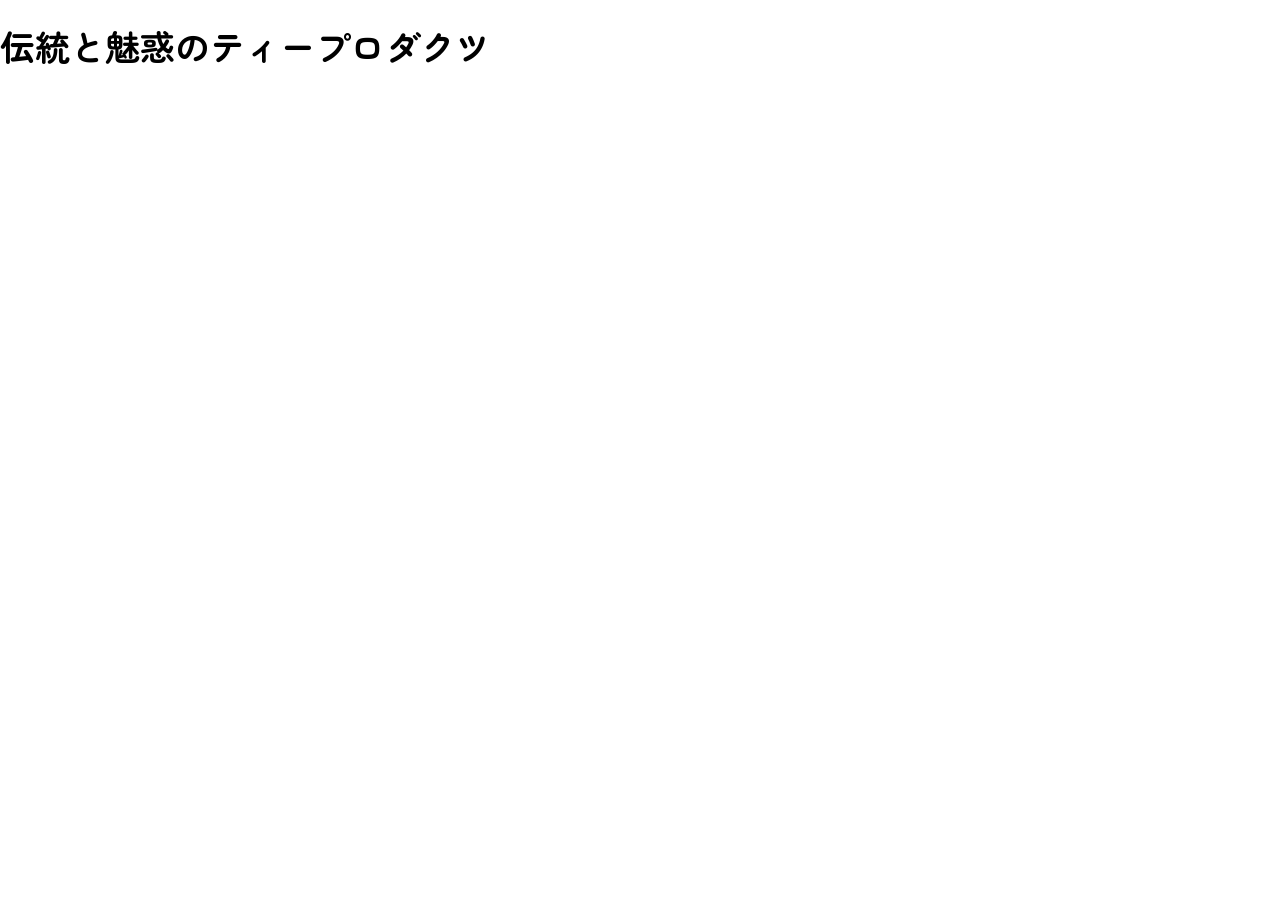
==== feature.html @ 6bc6ef21 "not finished yet" ====
<!DOCTYPE html>
<html lang="jp">
<head>
    <meta charset="UTF-8">
    <meta name="viewport" content="width=device-width, initial-scale=1.0">
    <link rel="stylesheet" href="style.css">
    <link rel="stylesheet" href="feature.css">
    <link rel="icon" href="img/favicon.svg">
    <link rel="preconnect" href="https://fonts.googleapis.com">
    <link rel="preconnect" href="https://fonts.gstatic.com" crossorigin>
    <link href="https://fonts.googleapis.com/css2?family=Zen+Maru+Gothic:wght@300;400;500;700;900&display=swap" rel="stylesheet">
    <title>feature</title>
</head>
<body>
    <h1>伝統と魅惑のティープロダクツ</h1>
    <div>
        <img src="img/feature/feature_img01.jpg" alt="">
        <div></div>
    </div>
    <div>
        <img src="" alt="">
        <div></div>
    </div>
</body>
</html>
---- style.css ----
@charset "UTF-8";

/* リセットcss */
abbr,
address,
article,
aside,
audio,
b,
blockquote,
body,
canvas,
caption,
cite,
code,
dd,
del,
details,
dfn,
div,
dl,
dt,
em,
fieldset,
figcaption,
figure,
footer,
form,
h1,
h2,
h3,
h4,
h5,
h6,
header,
hgroup,
html,
i,
iframe,
img,
ins,
kbd,
label,
legend,
li,
mark,
menu,
nav,
object,
ol,
p,
pre,
q,
samp,
section,
small,
span,
strong,
sub,
summary,
sup,
table,
tbody,
td,
tfoot,
th,
thead,
time,
tr,
ul,
var,
video {
    margin: 0;
    padding: 0;
    border: 0;
    outline: 0;
    font-size: 100%;
    vertical-align: baseline;
    background: 0 0
}

body {
    line-height: 1;
    font-family: "Roboto", sans-serif;
}

article,
aside,
details,
figcaption,
figure,
footer,
header,
hgroup,
menu,
nav,
section {
    display: block
}

ul {
    list-style: none
}

blockquote,
q {
    quotes: none
}

blockquote:after,
blockquote:before,
q:after,
q:before {
    content: none
}

a {
    margin: 0;
    padding: 0;
    font-size: 100%;
    vertical-align: baseline;
    background: 0 0
}

ins {
    background-color: #ff9;
    color: #000;
    text-decoration: none
}

mark {
    background-color: #ff9;
    color: #000;
    font-style: italic;
    font-weight: 700
}

del {
    text-decoration: line-through
}

abbr[title],
dfn[title] {
    border-bottom: 1px dotted;
    cursor: help
}

table {
    border-collapse: collapse;
    border-spacing: 0
}

hr {
    display: block;
    height: 1px;
    border: 0;
    border-top: 1px solid #ccc;
    margin: 1em 0;
    padding: 0
}

input,
select {
    vertical-align: middle
}

body * {
    box-sizing: border-box;
}

/* ここまで リセットcss */
body{
    font-family: "Zen Maru Gothic", sans-serif;
    line-height: 1.7;
}
section{
    position: relative;
}
a{
    color:#000;
    text-decoration: none;
}
.h2{
    font-weight: bold;
}
.h1{
    font-weight: bold;
}
.letters{
    position: relative;
    width: 50%;
    max-width: 450px;
    transform: translate(10%, -200%);
}
.header > picture >img{
    width: 100vw;
}
.icons{
    position: relative;
    width: 20%;
    display: flex;
}
.icon{
    margin-right: 2vw;
    width: 2vw;
}
.icon-wrap, .icon-wrap > .icons{
    display: flex;
    justify-content: flex-end; 
    margin-right: 5vw;
} 
@media (max-width: 767px){

    h1{
        font-weight: bold;
        margin: 15px 0;
        font-size: 20px;
    }
    h2 {
        margin: 10px 0;
        font-size: 15px;
    }
    .news-sentences{
        font-size: 10px;
    }
    .icon{
        width: 7vw;
    }
    .icons{
        left: 10%;
    } 
}
@media (min-width: 768px){
    h2 {
        margin: 20px 20px 20px 0;
        font-size: 22px;
    }
    h1{
        margin:  20px 35px 35px 0;
        font-size: 35px;
    }
    p{
        font-size: 20px;
    }
    .icon{
        min-width: 22px;
    }
    .icons{
        bottom: 120px;
    }
}




.news-wrap{
    margin-top: 100px;
}
.news-pic{
    width: 100px;
}
.news-item{
    display: block;
    width: 300px;
}
.news-item-pic{
    width: 100%;
}
.detail{
    font-weight: bold;
    text-decoration: underline;
}
.line{
    border:0.1px solid #000;
}
.insta{
    vertical-align: text-bottom;
    margin-right: 8px;
}
@media (max-width: 767px){
    .news-wrap{
        margin-left: 20px;
    }
    .news-items{
        display: flex;
    }
    .news-item{
        position: relative;
        margin: 40px 20px 0 0;
        height: 450px;
    }
    .detail{
        position: relative;
        font-size: 12px;
        margin: 10px 0 30px 0;
    }
    .line{
        position: absolute;
        bottom: 0;
        width: 100%;
    } 
    .date{
        position: absolute;
        font-size: 12px;
        bottom: 0px;
    }
    .newest{
        position: relative;
        font-size: 12px;
        margin-top: 40px;
        border: 1px solid #000 ;
        margin-left: auto;
        margin-right: auto;
        text-align: center;
        padding: 18px;
        width: 70%;
    } 
    .insta{
    width: 17px;
    }
}
@media (min-width: 768px){
    .news-wrap{
        margin-left: 60px;
    }
    .pc-flex{
        display: flex;
    }
    .news-items{
        display: flex;
    }
    .news-item{
        margin: 40px 70px 0 0;
    }
    .detail{
        font-size: 20px;
        margin: 30px 0 30px 0;
    }
    .newest{
        position: absolute;
        top: 25px;
        right: 60px;
        font-size: 20px;
    }
    .insta{
    width: 25px;
    }
}



@media (max-width: 767px){
    .about{
        padding: 35px;
        margin: 100px auto;
    }
    .T0{
        margin-top: 40px;
    }
    .T1{
        margin-bottom: 13px;
    }
}
@media (min-width: 768px){
    .about{
        width: 90%;
        max-height: 1000px;
        margin: 150px auto;
    } 
    .T0{
        width: 100%;
        display: flex;
        font-size: 20px;
        margin: 80px 0;
    }
    .T1{
        display: block;
        width: 30%;
    }
    .T3{
        display: block;
        width: 70%;
    }
}




@media (max-width: 767px){
    .product{
        display: block;
        width: 85%; 
        margin: 0 auto;
   }
    .product-name{
        position: relative;
        height: 40px;
        top: 80px;
    }
    .product-pic{
        display: block;
        width: 100%;
    }
    .explanation{
        display: block;
        min-height: 200px;
        
    }
     .reverse, .reverse > .product-name, .reverse > .product-miniwrap > .product-name{
        transform-origin: center center;
        transform: scaleX(-1);
    }
}
@media (min-width: 768px){
    .product-wrap{
        width: 100vw;
        margin: 0 auto;
        padding-bottom: 100px;
    }
    .product-miniwrap{
        width: 100%;
    }
    .product-name{
        position: relative;
        width: 20%;
        top: 200px;
        left: 8%;
        z-index: 1;
    }
    .product{
        width: 90%;
        position: relative;
        left: 10%;
        display: flex;
        align-items: center;
    }
    .product-pic{
        width: 60%;
    }
    .explanation{
        position: relative;
        width: 40%;
        padding: 5%;
        right: 7%;
        background-color: #fff;
        z-index: 1;
    }
    .reverse, .reverse > .product-name, .reverse > .product-miniwrap > .product-name{
        transform-origin: center center;
        transform: scaleX(-1);
    }
}



@media (max-width: 767px){
    .title{
        margin: 20px 0;
        text-align: center;
        font-size: 20px;
        font-weight: bold;
    }
    .smalltitle{
        margin: 10px 0;
        font-size: 18px;
        font-weight: bold;
    }
    .feature-pic{
        display: block;
        width: 90%;
        margin: 0 auto;
    }
    .feature-text{
        display: block;
        width: 90%;
        margin: 0 auto;
    }
}
@media (min-width:768px){
    .title{
        font-size: 50px;
        font-weight: bold;
        text-align: center;
        margin: 40px 0;
    }
    .feature-pic{
        min-height: 320px;
        overflow: hidden;
    }
    .smalltitle{
        font-size: 35px;
        font-weight: bold;
        margin: 30px 0;
    }
    .feature{
        margin-top: 80px;
        display: flex;
    }
    .pc-pic1{
        background: url(img/feature/feature_img01.jpg) no-repeat;
        width: 50%;
        height: 500px;
        background-position: 100%;
        background-size: cover;
        margin-left: 8vw;
        margin-right: 4vw;
    }
    .pc-pic2{
        background: url(img/feature/feature_img02.jpg) no-repeat;
        width: 50%;
        height: 500px;
        background-position: 100%;
        background-size: cover;
        margin-left: 8vw;
        margin-right: 4vw;
    }
    .feature-pic{
        display: none;
        width: 50%;
        margin-left: 8vw;
        margin-right: 4vw;
    }
    .feature-text{
        display: block;
        width: 30%;
        margin-right: 8vw;
        max-height: 400px;
    }
    .reverse2, .reverse2 > .feature > .pc-pic1, .reverse2 > .feature > .pc-pic2, .reverse2 > .feature > .feature-text{
        transform-origin: center center;
        transform: scaleX(-1);
    }
}



.recipe-title{
    display: block;
    width: 10%;
    padding-top: 200px;
    margin: 0 auto;
}
.tea-products{
    border-top: 15px solid #000;
    padding-top: 20px;
    margin-left: 20%;
    line-height: 1.5;
    margin: 0 30%;
    writing-mode: vertical-lr;
    font-size: 50px;
    font-weight: bold;
}
span{
    font-size: 20px;
    background-color: #fff;
    z-index: 1;
}
.recipes{
    display: flex;
}
.overflow{
    margin-left: 5%;
    display: flex;
    overflow: hidden;
}
.overflow:hover{
    overflow: auto;
}
.recipe{
    margin: 3vw;
    width: 30vw;
    flex-shrink: 0;
}
.recipe-pic{
    z-index: 0;
    width: 100%;
    object-fit: cover;
}
@media (max-width: 767px){
    .pc{
        display: none;
    }
    .recipe-title{
        width: 20vw;
    }
    .tea-products{
    border-top: 3px solid #000;
    padding-top: 5px;
    margin-left: 4vw;
    margin-right: 2vw;
    line-height: 1.5;
    writing-mode: vertical-lr;
    font-size: 7vw;
    font-weight: bold;
    }
    span{
    font-size: 3vw;
    background-color: #fff;
    z-index: 1;
    }
    .recipe{
    width: 60vw;
}
}
@media (min-width:768px){
    .np-pc{
        display: none;
    }
}



.shop-title{
    width: 50%;
    display: block;
    margin: 25vh auto 6vh auto;
}
tr{
    display: block;
    margin:  4vh;
}
th{
    width: 80px;
}
table{
    width: 100%;
    table-layout: auto;
    margin-top: 6vh;
    margin-bottom: 2vh;
    border-top: 1px solid #000;
    border-bottom: 1px solid #000;
}
.shop-insta{
    display: block;
    border: 1px solid #000;
    text-align: center;
    padding: 3vh 0;
    margin-top: 5vh;
}
.online-title{
        width: 130px;
        margin-left: 10vw;
        padding: 3vh 0;
}
.shop-cart{
        display: block;
        border: 1px solid #000;
    }
@media (max-width: 767px){
    .cafe{
        display: block;
        width: 90vw;
        margin: 0 auto;
        padding: 0 2vw;
    }
    table{
        width: 90vw;
    }
    .cafe-title{
        display: block;
        margin: 7vh 0;
        width: 15vw;
    }
    .shop-insta{
        margin: 5vh auto;
    }
    .shop-pic{
        width: 100%;
    }
    .online-line{
        display: none;
    }
    .online{
        position: relative;
        left: 5vw;
        max-width: 90vw;
    }
    .shop-cart{
        padding: 3vh 3vw 3vh 3vw;
        text-align: center;
        margin: 5vh;
    }
}
@media (min-width:768px){
    .shop-flex{
        width: 100vw;
        display: flex;
        align-items: start;
    }
    .notion{
        font-size: 20px;
    }
    .cafe-title{
        width: 6vw;
        margin: 10px 0;
    }
    .shop-pic{
        width: 55%;
    }
    .cafe{
        width: 45vw;
        padding: 0 8vw;
    }
    .cafe-pc-flex{
        display: flex;
    }
    .online-wrap{
        display: block;
        width: 80vw;
        margin: 0 auto;
    }
    .online{
        display: block;
        width: 50%;
        margin-left: 10vw;
    }
    .shop-cart{
        padding: 3vh 11vw;
        margin-left: 3.2vw;
    }
    .online-line{
        width: 90vw;
        display: block;
        margin: 0 auto;
        border: 2px solid #000;
        margin-top: 7vh;
    }
}



.contact-title{
    width: 30vw;
    max-width: 200px;
    display: block;
    margin: 20vh auto 10vh auto;
}
form{
    display: block;
    width: 90vw;
    margin: 0 auto;
}
label{
    display: block;
}
input, select, textarea{
    width: 60vw;
    padding: 2vh;
}
.right{
    display: block;
    margin-left: auto;
}
.center{
    display: flex;
    margin: 0 auto;
    text-align: center;
    justify-content: center;
    
}
textarea{
    vertical-align: top;
}
form > p{
    display: flex;
}
.center > input{
    width: 13px;
    margin: 0;
}
.center > .submit{
    appearance: none;
    width: 30vw;
    padding:3vh 0;
    background-color: #444242;
    color: #fff;
    margin-top: 6vh;
}
::placeholder{
    font-family: "Zen Maru Gothic", sans-serif;
    line-height: 1.7;
}
.cc{
    display: block;
    margin: 15vh auto 30vh auto;
    width: 170px;
}
.centerwrap{
    display: block;
    margin: 0 auto;
}

@media (max-width: 767px){
    form > p{
        display: block;
    }
    input, select, textarea{
        width: 90vw;
        display: block;
        margin: 0 auto;
    }
    .center > .submit{
        width: 70vw;
    }
}
---- feature.css ----
@charset "UTF-8";
body {
    font-family: "Zen Maru Gothic", sans-serif;
    font-weight: 400;
    font-style: normal;
    line-height: normal;
}
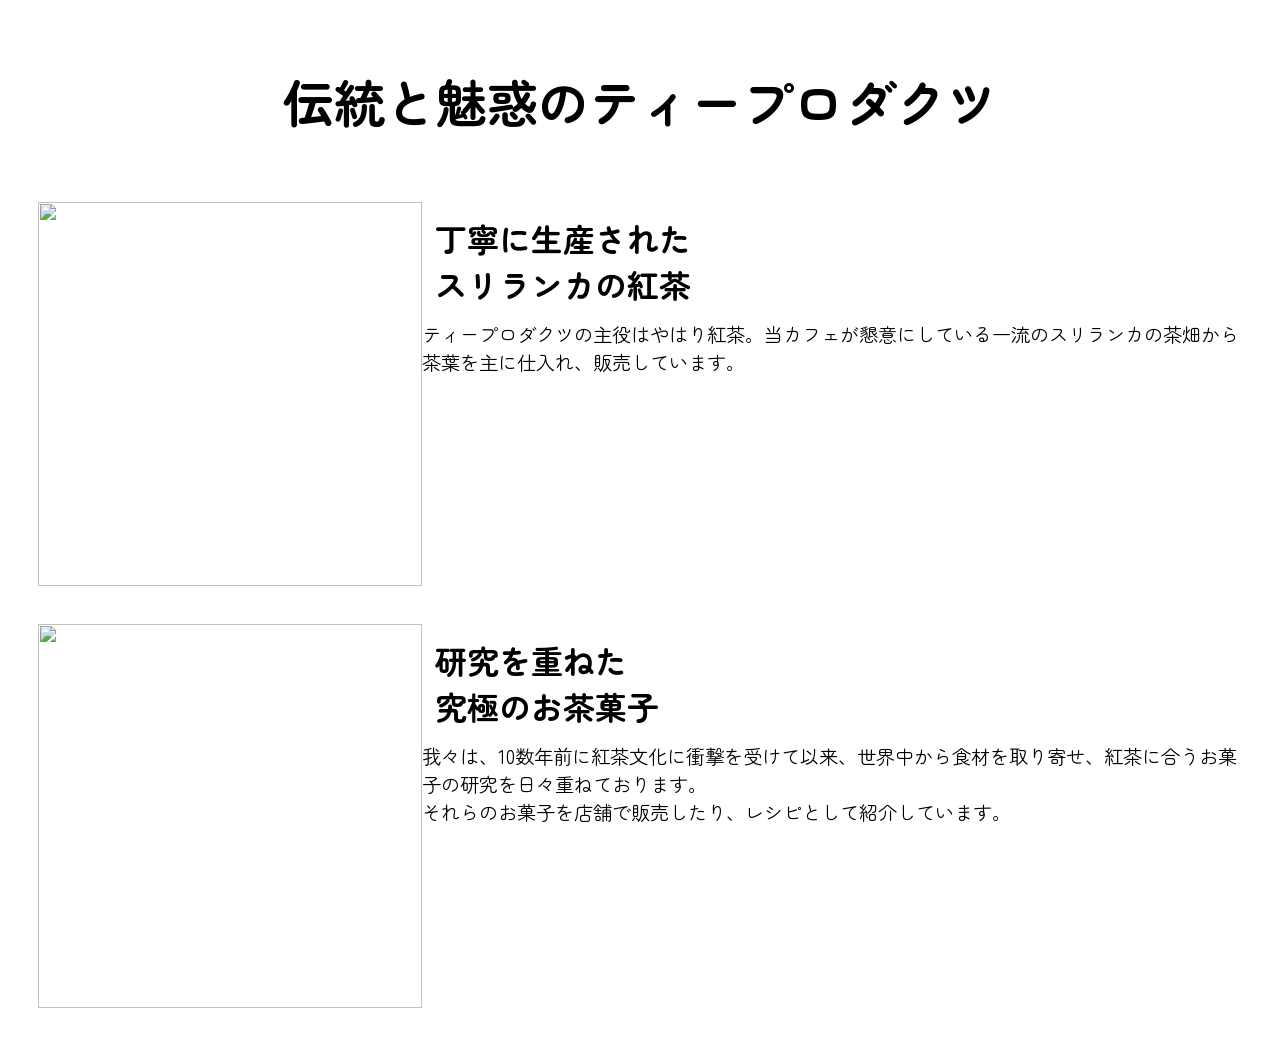
==== commit 0fddb75b: "not finished yet" ====
--- a/feature.html
+++ b/feature.html
@@ -13,13 +13,19 @@
 </head>
 <body>
     <h1>伝統と魅惑のティープロダクツ</h1>
-    <div>
+    <div class="item1">
         <img src="img/feature/feature_img01.jpg" alt="">
-        <div></div>
+        <div>
+            <h2>丁寧に生産された<br>スリランカの紅茶</h2>
+            <div class="content">ティープロダクツの主役はやはり紅茶。当カフェが懇意にしている一流のスリランカの茶畑から茶葉を主に仕入れ、販売しています。</div>
+        </div>
     </div>
-    <div>
-        <img src="" alt="">
-        <div></div>
+    <div class="item2">
+        <img src="img/feature/feature_img02.jpg" alt="">
+        <div>
+            <h2>研究を重ねた<br>究極のお茶菓子</h2>
+            <div class="content">我々は、10数年前に紅茶文化に衝撃を受けて以来、世界中から食材を取り寄せ、紅茶に合うお菓子の研究を日々重ねております。<br>それらのお菓子を店舗で販売したり、レシピとして紹介しています。</div>
+        </div>
     </div>
 </body>
 </html>
--- a/feature.css
+++ b/feature.css
@@ -4,4 +4,36 @@
     font-weight: 400;
     font-style: normal;
     line-height: normal;
+}
+
+@media (min-width: 769px) {
+    h1 {
+        font-size: 4vw;
+        text-align: center;
+        margin: 5vw
+    }
+
+    .item1 {
+        display: flex;
+        margin: 3vw;
+    }
+
+    .item2 {
+        display: flex;
+        margin: 3vw
+    }
+
+    img {
+        width: 30vw;
+        height: 30vw;
+    }
+
+    h2 {
+        margin: 1vw;
+        font-size: 2.5vw
+    }
+
+    .content {
+        font-size: 1.5vw;
+    }
 }
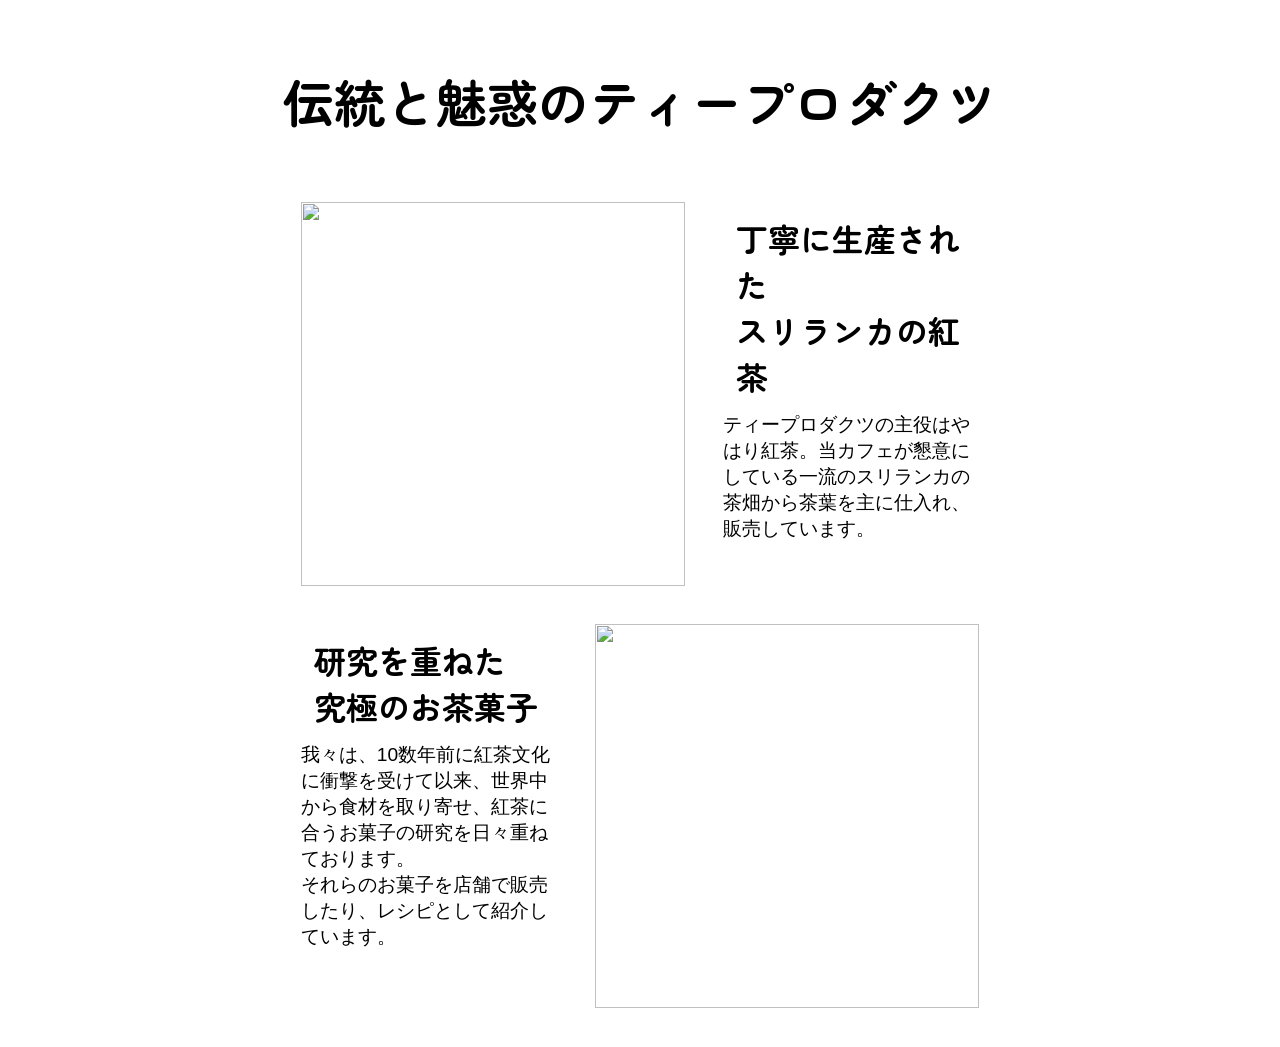
==== commit e46b95c3: "shop finished" ====
--- a/feature.html
+++ b/feature.html
@@ -15,14 +15,14 @@
     <h1>伝統と魅惑のティープロダクツ</h1>
     <div class="item1">
         <img src="img/feature/feature_img01.jpg" alt="">
-        <div>
+        <div class="main">
             <h2>丁寧に生産された<br>スリランカの紅茶</h2>
             <div class="content">ティープロダクツの主役はやはり紅茶。当カフェが懇意にしている一流のスリランカの茶畑から茶葉を主に仕入れ、販売しています。</div>
         </div>
     </div>
     <div class="item2">
         <img src="img/feature/feature_img02.jpg" alt="">
-        <div>
+        <div class="main">
             <h2>研究を重ねた<br>究極のお茶菓子</h2>
             <div class="content">我々は、10数年前に紅茶文化に衝撃を受けて以来、世界中から食材を取り寄せ、紅茶に合うお菓子の研究を日々重ねております。<br>それらのお菓子を店舗で販売したり、レシピとして紹介しています。</div>
         </div>
--- a/feature.css
+++ b/feature.css
@@ -15,11 +15,16 @@
 
     .item1 {
         display: flex;
+        justify-content: center;
+        gap: 3vw;
         margin: 3vw;
     }
 
     .item2 {
         display: flex;
+        justify-content: center;
+        flex-direction: row-reverse;
+        gap: 3vw;
         margin: 3vw
     }
 
@@ -30,10 +35,60 @@
 
     h2 {
         margin: 1vw;
-        font-size: 2.5vw
+        font-size: 2.5vw;
     }
 
     .content {
         font-size: 1.5vw;
+        font-weight: 500;
+    }
+
+    .main {
+        width: 20vw;
+        height: 30vw;
+    }
+}
+
+@media (max-width: 768px) {
+    h1 {
+        font-size: 4vw;
+        text-align: center;
+        margin: 5vw
+    }
+
+    .item1 {
+        display: flex;
+        align-items: center;
+        flex-direction: column;
+        gap: 3vw;
+        margin: 5vw;
+    }
+
+    .item2 {
+        display: flex;
+        align-items: center;
+        flex-direction: column;
+        gap: 3vw;
+        margin: 5vw
+    }
+
+    img {
+        width: 80%;
+        height: 80%;
+    }
+
+    h2 {
+        margin: 1vw;
+        font-size: 2.5vw;
+    }
+
+    .content {
+        font-size: 1.5vw;
+        font-weight: 500;
+    }
+
+    .main {
+        width: 80%;
+        height: 80%;
     }
 }
